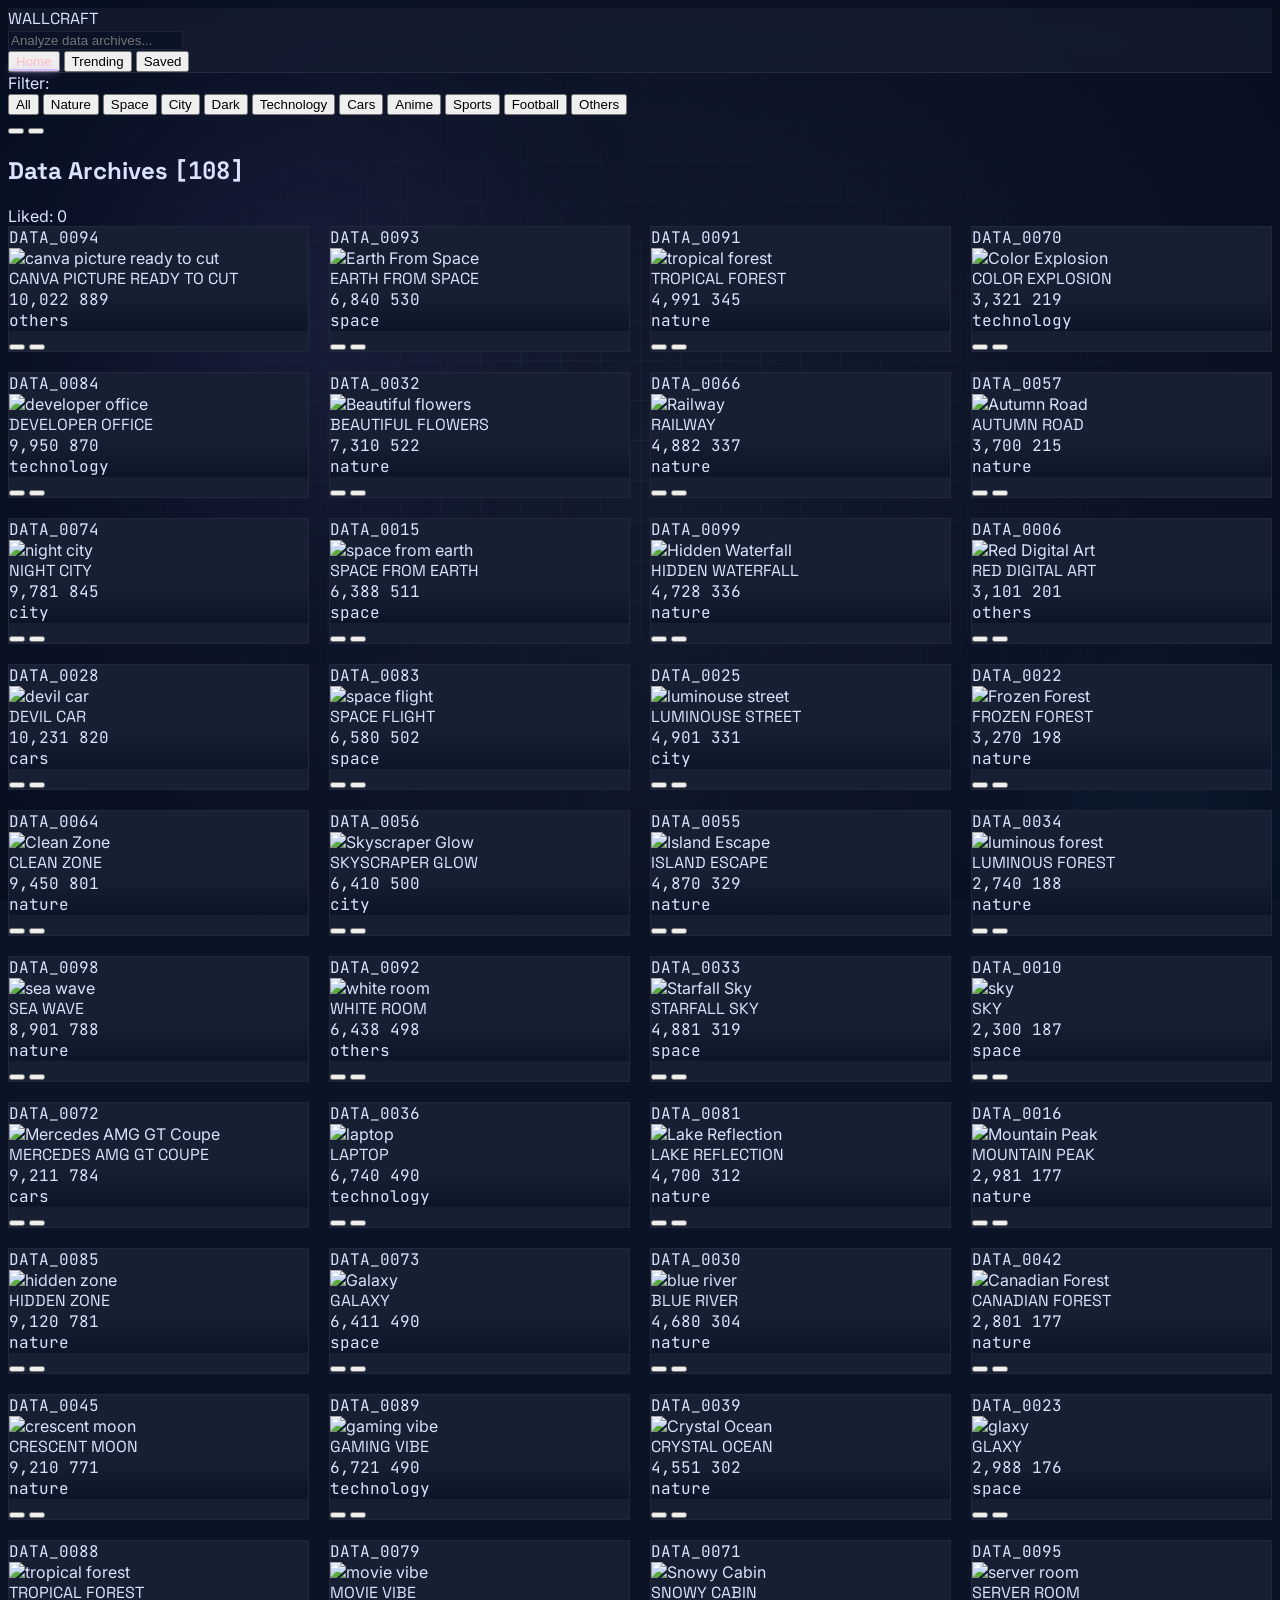
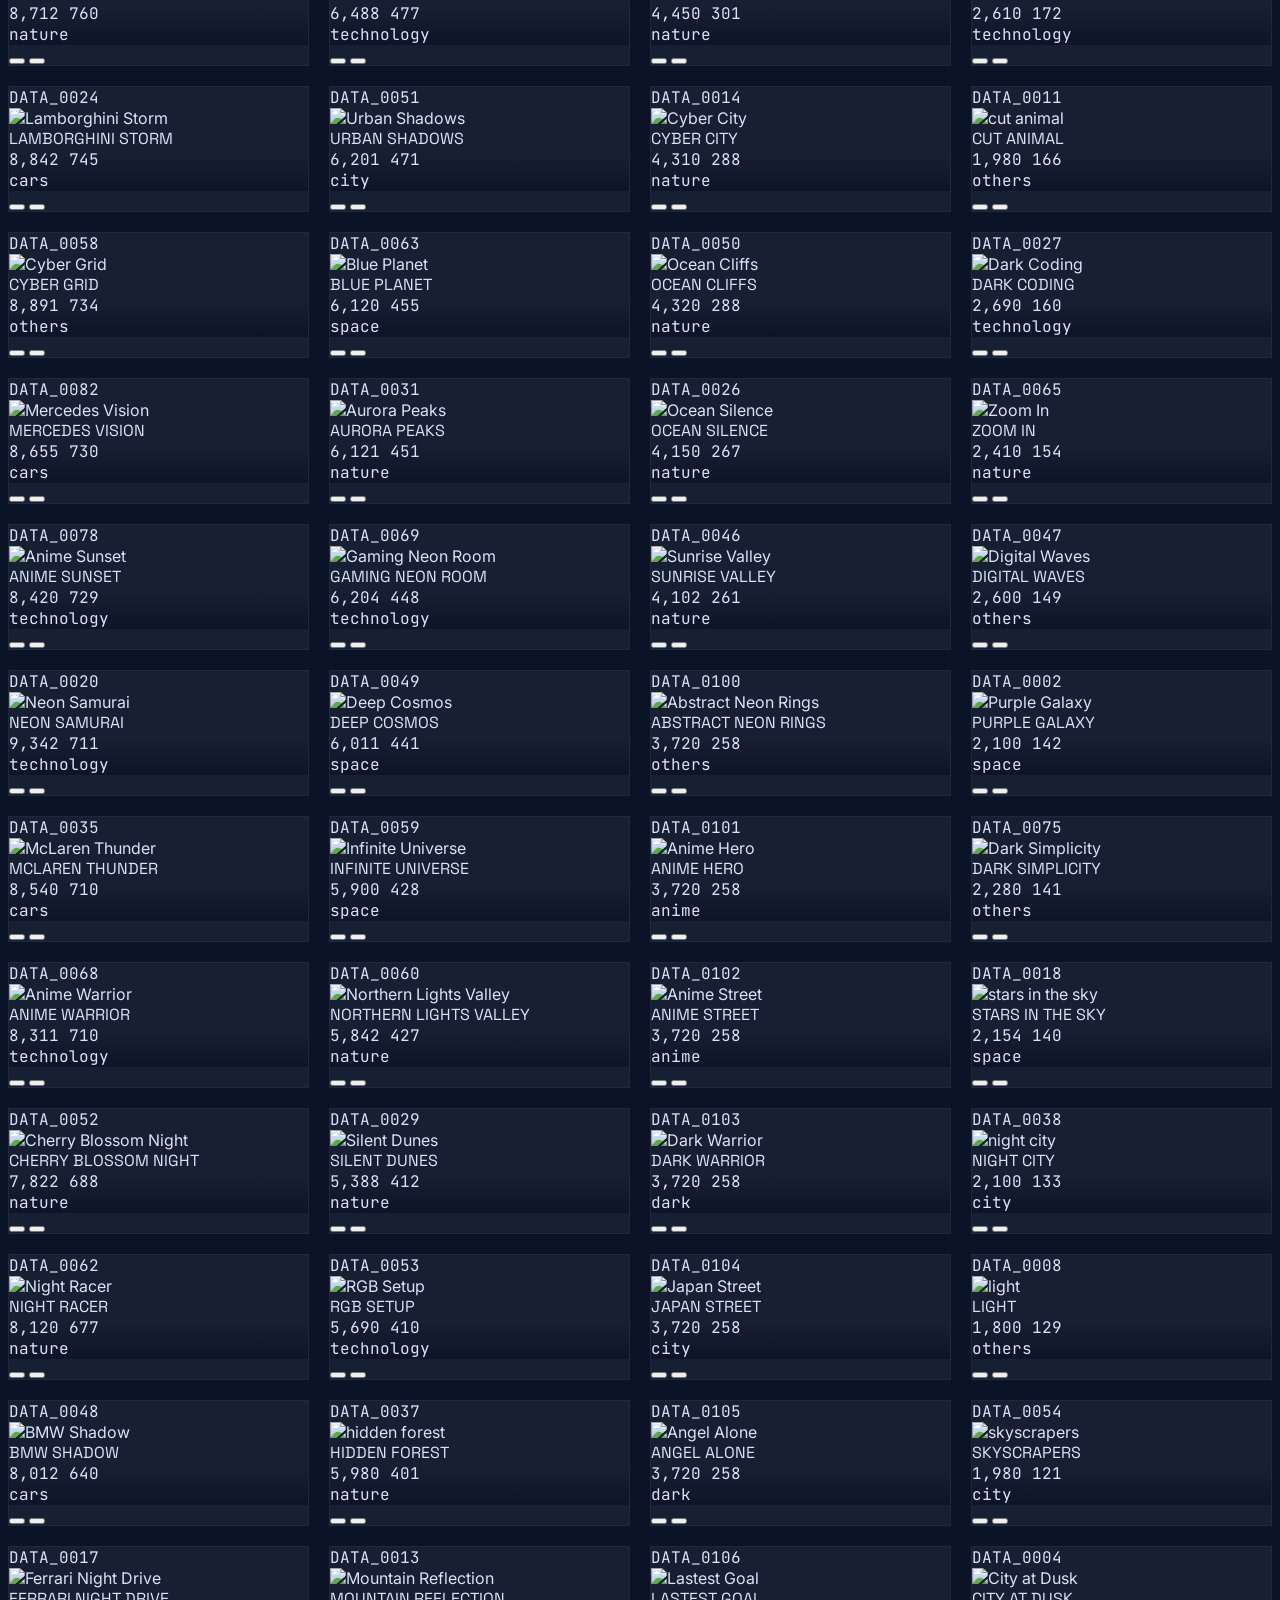
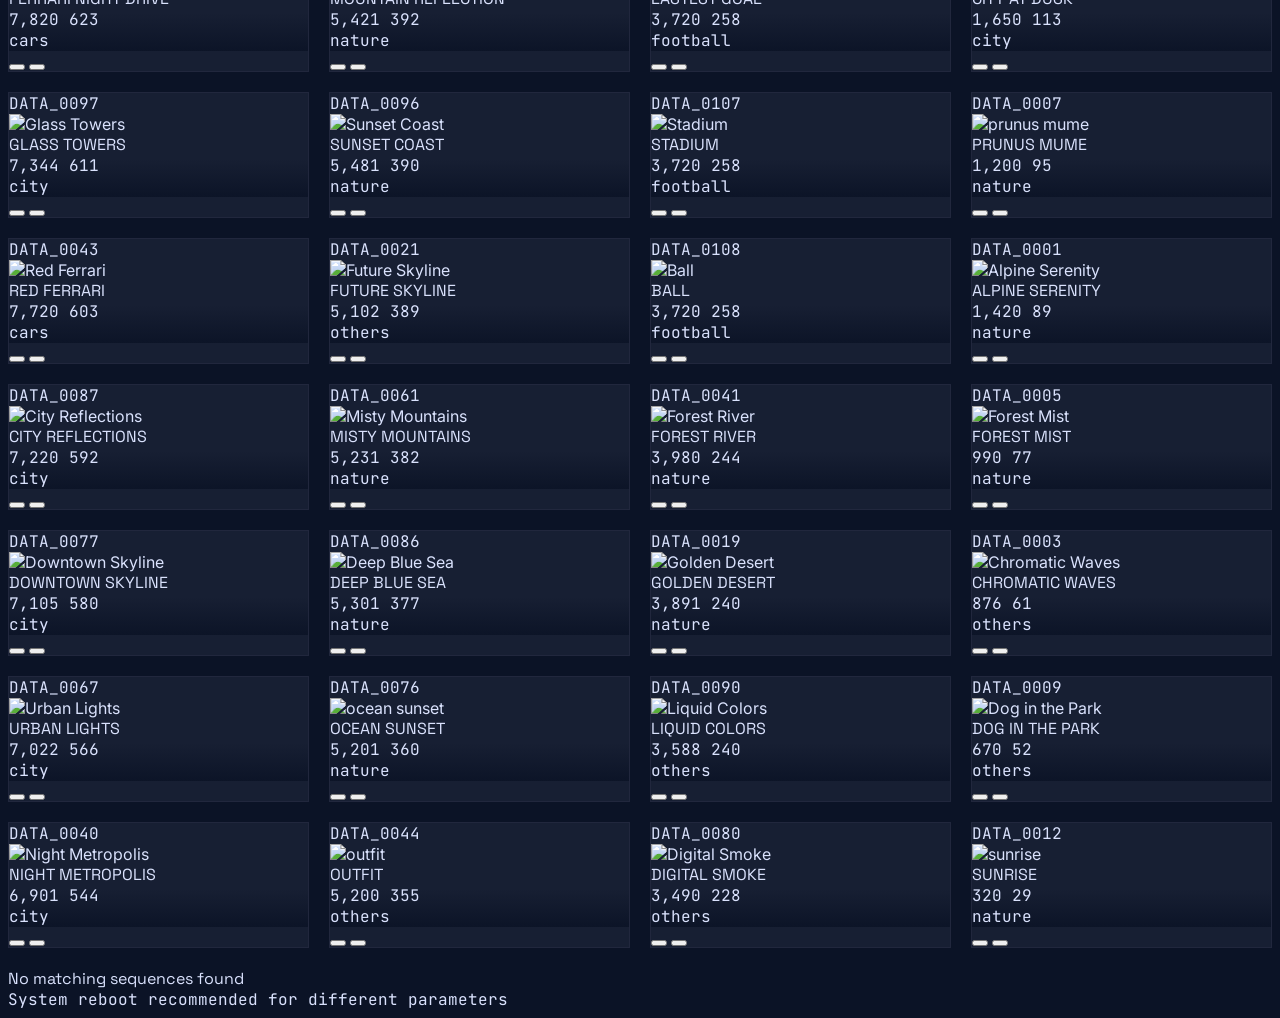
==== index.html @ a8ac0c35 "Rename code.html to index.html" ====
<!DOCTYPE html>

<html class="dark" lang="en"><head>
<meta charset="utf-8"/>
<meta content="width=device-width, initial-scale=1.0" name="viewport"/>
<script src="https://cdn.tailwindcss.com?plugins=forms,container-queries"></script>
<link href="https://fonts.googleapis.com/css2?family=Space+Grotesk:wght@300;400;500;600;700&amp;family=Inter:wght@300;400;500;600&amp;family=JetBrains+Mono:wght@400;500&amp;display=swap" rel="stylesheet"/>
<link href="https://cdn.boxicons.com/2.1.4/css/boxicons.min.css" rel="stylesheet"/>
<link href="https://cdn.jsdelivr.net/npm/tabler-icons@1.35.0/iconfont/tabler-icons.min.css" rel="stylesheet"/>

<!-- Basic Icons -->
<link href="https://cdn.boxicons.com/3.0.8/fonts/basic/boxicons.min.css" rel="stylesheet">
<!-- Filled Icons -->
<link href="https://cdn.boxicons.com/3.0.8/fonts/filled/boxicons-filled.min.css" rel="stylesheet">
<!-- Brand Icons -->
<link href="https://cdn.boxicons.com/3.0.8/fonts/brands/boxicons-brands.min.css" rel="stylesheet">

<link rel="stylesheet" href="code.css">

<script id="tailwind-config">
    tailwind.config = {
      darkMode: "class",
      theme: {
        extend: {
          "colors": {
            "secondary-fixed-dim": "#4cd7f6",
            "surface-container-highest": "#2d3449",
            "error-container": "#93000a",
            "on-tertiary-fixed": "#191c1e",
            "inverse-surface": "#dae2fd",
            "on-primary-fixed": "#23005c",
            "inverse-on-surface": "#283044",
            "surface-container-low": "#131b2e",
            "on-error-container": "#ffdad6",
            "on-tertiary-container": "#272a2c",
            "on-secondary-fixed": "#001f26",
            "on-background": "#dae2fd",
            "tertiary": "#c4c7c9",
            "on-secondary": "#003640",
            "outline-variant": "#494454",
            "on-surface-variant": "#cbc3d7",
            "on-surface": "#dae2fd",
            "tertiary-fixed": "#e0e3e5",
            "on-primary-fixed-variant": "#5516be",
            "primary": "#d0bcff",
            "secondary-fixed": "#acedff",
            "primary-fixed-dim": "#d0bcff",
            "surface-container-high": "#222a3d",
            "secondary": "#4cd7f6",
            "on-tertiary": "#2d3133",
            "on-primary": "#3c0091",
            "on-primary-container": "#340080",
            "outline": "#958ea0",
            "error": "#ffb4ab",
            "primary-fixed": "#e9ddff",
            "surface": "#0b1326",
            "on-secondary-fixed-variant": "#004e5c",
            "surface-bright": "#31394d",
            "surface-variant": "#2d3449",
            "surface-tint": "#d0bcff",
            "surface-container": "#171f33",
            "on-tertiary-fixed-variant": "#444749",
            "tertiary-fixed-dim": "#c4c7c9",
            "on-secondary-container": "#00424e",
            "primary-container": "#a078ff",
            "secondary-container": "#03b5d3",
            "surface-container-lowest": "#060e20",
            "background": "#0b1326",
            "on-error": "#690005",
            "inverse-primary": "#6d3bd7",
            "surface-dim": "#0b1326",
            "tertiary-container": "#8e9193"
          },
          "borderRadius": {
            "DEFAULT": "0.125rem",
            "lg": "0.25rem",
            "xl": "0.5rem",
            "full": "0.75rem"
          },
          "fontFamily": {
            "body-md": ["Inter"],
            "headline-lg": ["Space Grotesk"],
            "data-code": ["JetBrains Mono"],
            "label-mono": ["JetBrains Mono"],
            "display-lg": ["Space Grotesk"]
          }
        },
      },
    }
  </script>
</head>
<body class="scroll-custom">
<div class="cyber-bg">
<div class="grid-overlay"></div>
<div class="blob"></div>
<div class="blob blob-2"></div>
</div>
<header class="glass sticky top-0 z-50 px-6 md:px-12 h-20 flex items-center justify-between">
<div class="flex items-center gap-8 w-full max-w-7xl mx-auto">
<div class="logo font-heading text-2xl font-bold tracking-tighter flex items-center gap-2">
<span class="bg-clip-text text-transparent bg-gradient-to-r from-primary to-secondary-fixed-dim">WALLCRAFT</span>
</div>
<div class="hidden md:flex flex-1 max-w-xl relative group">
<i class="ti ti-search absolute left-4 top-1/2 -translate-y-1/2 text-outline-variant group-focus-within:text-secondary transition-colors"></i>
<input class="w-full pl-12 pr-4 py-2.5 rounded-full text-sm font-body-md outline-none transition-all" id="searchInput" oninput="filterGallery()" placeholder="Analyze data archives..." type="text"/>
</div>

<div class="max-w-7xl mx-auto px-6 md:px-12 flex gap-8">
<button class="nav-tab active py-4 text-sm font-label-mono uppercase tracking-widest flex items-center gap-2" onclick="switchTab(this,'all')">
<i class="ti ti-apps"></i> Home
    </button>
<button class="nav-tab py-4 text-sm font-label-mono uppercase tracking-widest flex items-center gap-2 text-outline" onclick="switchTab(this,'trending')">
<i class="ti ti-chart-arrows"></i> Trending
    </button>
<button class="nav-tab py-4 text-sm font-label-mono uppercase tracking-widest flex items-center gap-2 text-outline" onclick="switchTab(this,'liked')">
<i class="bxf bx-heart"></i> Saved 
    </button>
<button class="nav-tab py-4 text-sm font-label-mono uppercase tracking-widest flex items-center gap-2 text-outline" onclick="switchTab(this,'mine')" style="display: none;">
<i class="ti ti-user-circle"></i> User.Data
    </button>
</div>

<div class="flex items-center gap-4 ml-auto" style="display: none;">
<button class="btn-cyber text-white px-6 py-2.5 rounded-full text-sm font-medium flex items-center gap-2" onclick="openUpload()">
<i class="ti ti-plus" ></i> UPLOAD
      </button>
</div>
</div>

</header>

<main class="max-w-7xl mx-auto px-6 md:px-12 py-8 relative z-10">
<div class="flex flex-wrap items-center justify-between gap-6 mb-10">
<div class="flex items-center gap-6 overflow-x-auto pb-2 scroll-custom">
<span class="text-xs font-label-mono text-outline uppercase tracking-widest">Filter:</span>
<div class="flex gap-2">
<button class="filter-btn active px-4 py-1.5 rounded-sm border border-outline-variant text-xs font-label-mono uppercase hover:border-secondary hover:text-secondary transition-all" onclick="setFilter(this,'all')">All</button>
<button class="filter-btn px-4 py-1.5 rounded-sm border border-outline-variant text-xs font-label-mono uppercase hover:border-secondary hover:text-secondary transition-all" onclick="setFilter(this,'nature')">Nature</button>
<button class="filter-btn px-4 py-1.5 rounded-sm border border-outline-variant text-xs font-label-mono uppercase hover:border-secondary hover:text-secondary transition-all" onclick="setFilter(this,'space')">Space</button>
<button class="filter-btn px-4 py-1.5 rounded-sm border border-outline-variant text-xs font-label-mono uppercase hover:border-secondary hover:text-secondary transition-all" onclick="setFilter(this,'city')">City</button>
<button class="filter-btn px-4 py-1.5 rounded-sm border border-outline-variant text-xs font-label-mono uppercase hover:border-secondary hover:text-secondary transition-all" onclick="setFilter(this,'dark')">Dark</button>
<button class="filter-btn px-4 py-1.5 rounded-sm border border-outline-variant text-xs font-label-mono uppercase hover:border-secondary hover:text-secondary transition-all" onclick="setFilter(this,'technology')">Technology</button>
<button class="filter-btn px-4 py-1.5 rounded-sm border border-outline-variant text-xs font-label-mono uppercase hover:border-secondary hover:text-secondary transition-all" onclick="setFilter(this,'cars')">Cars</button>
<button class="filter-btn px-4 py-1.5 rounded-sm border border-outline-variant text-xs font-label-mono uppercase hover:border-secondary hover:text-secondary transition-all" onclick="setFilter(this,'anime')">Anime</button>
<button class="filter-btn px-4 py-1.5 rounded-sm border border-outline-variant text-xs font-label-mono uppercase hover:border-secondary hover:text-secondary transition-all" onclick="setFilter(this,'sports')">Sports</button>
<button class="filter-btn px-4 py-1.5 rounded-sm border border-outline-variant text-xs font-label-mono uppercase hover:border-secondary hover:text-secondary transition-all" onclick="setFilter(this,'football')">Football</button>
<button class="filter-btn px-4 py-1.5 rounded-sm border border-outline-variant text-xs font-label-mono uppercase hover:border-secondary hover:text-secondary transition-all" onclick="setFilter(this,'others')">Others</button>
</div>
</div>
<div class="flex items-center gap-4">
<div class="h-4 w-px bg-outline-variant/30"></div>
<div class="flex gap-1">
<button class="p-2 text-outline-variant hover:text-secondary" onclick="sortBy('newest')"><i class="ti ti-sort-descending"></i></button>
<button class="p-2 text-secondary" onclick="sortBy('popular')"><i class="ti ti-flame"></i></button>
</div>
</div>
</div>
<div class="flex items-center justify-between mb-8">
<h2 class="font-heading text-xl font-semibold tracking-tight text-on-surface">Data Archives <span class="text-secondary-container text-sm font-mono ml-2 opacity-50" id="totalCountDisplay">[0]</span></h2>
<div class="text-[10px] font-label-mono text-outline-variant uppercase tracking-widest flex gap-4">
<span>Liked: <span id="likedCount">0</span></span>
<span style="display: none;">Session: <span id="uploadCount">0</span></span>
</div>
</div>
<div class="gallery" id="gallery"></div>
<div class="hidden py-20 text-center" id="emptyState">
<div class="text-secondary opacity-30 text-6xl mb-4"><i class="ti ti-binary"></i></div>
<div class="font-heading text-xl mb-2">No matching sequences found</div>
<div class="text-sm text-outline-variant font-mono">System reboot recommended for different parameters</div>
</div>
</main>
<script src="code.js"></script>
</body></html>
---- code.css ----
body {
      background-color: #0b1326;
      color: #dae2fd;
      font-family: 'Inter', sans-serif;
      min-height: 100vh;
      overflow-x: hidden;
    }

    .cyber-bg {
      position: fixed;
      inset: 0;
      z-index: -1;
      background: radial-gradient(circle at 50% 50%, #131b2e 0%, #060e20 100%);
      overflow: hidden;
    }

    .grid-overlay {
      position: absolute;
      inset: 0;
      background-image: 
        linear-gradient(to right, rgba(76, 215, 246, 0.05) 1px, transparent 1px),
        linear-gradient(to bottom, rgba(76, 215, 246, 0.05) 1px, transparent 1px);
      background-size: 40px 40px;
      mask-image: radial-gradient(ellipse at center, black, transparent 80%);
      animation: gridMove 20s linear infinite;
    }

    @keyframes gridMove {
      0% { background-position: 0 0; }
      100% { background-position: 40px 40px; }
    }

    .blob {
      position: absolute;
      width: 600px;
      height: 600px;
      background: radial-gradient(circle, rgba(160, 120, 255, 0.1) 0%, transparent 70%);
      border-radius: 50%;
      filter: blur(80px);
      animation: float 25s infinite alternate ease-in-out;
    }

    .blob-2 {
      width: 400px;
      height: 400px;
      background: radial-gradient(circle, rgba(76, 215, 246, 0.08) 0%, transparent 70%);
      bottom: -100px;
      right: -100px;
      animation-delay: -5s;
    }

    @keyframes float {
      0% { transform: translate(0, 0) scale(1); }
      100% { transform: translate(100px, 50px) scale(1.1); }
    }

    .glass {
      background: rgba(23, 31, 51, 0.7);
      backdrop-filter: blur(12px);
      border-bottom: 1px solid rgba(208, 188, 255, 0.1);
    }

    .glass-border {
      border: 1px solid rgba(208, 188, 255, 0.1);
      box-shadow: 0 0 15px rgba(0, 0, 0, 0.2);
    }

    .font-heading { font-family: 'Space Grotesk', sans-serif; }
    .font-mono { font-family: 'JetBrains Mono', monospace; }

    .nav-tab {
      position: relative;
      transition: all 0.3s;
    }
    .nav-tab.active {
      color: #ffbcbc;
    }
    .nav-tab.active::after {
      content: '';
      position: absolute;
      bottom: -1px;
      left: 0;
      width: 100%;
      height: 2px;
      background: #d0bcff;
      box-shadow: 0 0 8px #d0bcff;
    }

    .card-corner {
      position: absolute;
      width: 8px;
      height: 8px;
      border-color: #4cd7f6;
      opacity: 0.6;
    }
    .corner-tl { top: 0; left: 0; border-top-width: 1px; border-left-width: 1px; }
    .corner-tr { top: 0; right: 0; border-top-width: 1px; border-right-width: 1px; }
    .corner-bl { bottom: 0; left: 0; border-bottom-width: 1px; border-left-width: 1px; }
    .corner-br { bottom: 0; right: 0; border-bottom-width: 1px; border-right-width: 1px; }

    .btn-cyber {
      background: linear-gradient(135deg, #a078ff 0%, #6d3bd7 100%);
      transition: all 0.3s cubic-bezier(0.4, 0, 0.2, 1);
      box-shadow: 0 0 10px rgba(160, 120, 255, 0.3);
    }
    .btn-cyber:hover {
      box-shadow: 0 0 20px rgba(160, 120, 255, 0.6);
      transform: translateY(-1px);
    }

    .btn-outline-cyber {
      border: 1px solid rgba(76, 215, 246, 0.3);
      color: #4cd7f6;
      transition: all 0.3s;
    }
    .btn-outline-cyber:hover {
      background: rgba(76, 215, 246, 0.05);
      border-color: #4cd7f6;
      box-shadow: 0 0 10px rgba(76, 215, 246, 0.2);
    }

    .gallery {
      columns: 4;
      column-gap: 20px;
    }
    @media (max-width: 1024px) { .gallery { columns: 3; } }
    @media (max-width: 768px) { .gallery { columns: 2; } }
    @media (max-width: 480px) { .gallery { columns: 1; } }

    .wall-card {
      break-inside: avoid;
      margin-bottom: 20px;
      position: relative;
      background: #171f33;
      border: 1px solid rgba(208, 188, 255, 0.05);
      overflow: hidden;
      transition: transform 0.4s cubic-bezier(0.175, 0.885, 0.32, 1.275);
    }
    .wall-card:hover {
      transform: scale(1.02) translateY(-5px);
      border-color: rgba(76, 215, 246, 0.4);
      z-index: 10;
    }

    .card-overlay {
      background: linear-gradient(to top, rgba(11, 19, 38, 0.9) 0%, transparent 60%);
    }

    .toast {
      background: rgba(23, 31, 51, 0.9);
      border: 1px solid #4cd7f6;
      box-shadow: 0 0 20px rgba(76, 215, 246, 0.2);
    }

    input, select, textarea {
      background: #0b1326 !important;
      border: 1px solid rgba(208, 188, 255, 0.1) !important;
    }
    input:focus { border-color: #4cd7f6 !important; box-shadow: 0 0 0 1px rgba(76, 215, 246, 0.3) !important; }

    .ai-badge {
      background: linear-gradient(135deg, rgba(160, 120, 255, 0.15), rgba(76, 215, 246, 0.15));
      border: 1px solid rgba(160, 120, 255, 0.3);
      color: #acedff;
    }

    .scroll-custom::-webkit-scrollbar { width: 6px; }
    .scroll-custom::-webkit-scrollbar-track { background: #0b1326; }
    .scroll-custom::-webkit-scrollbar-thumb { background: #2d3449; border-radius: 10px; }
    .scroll-custom::-webkit-scrollbar-thumb:hover { background: #d0bcff; }
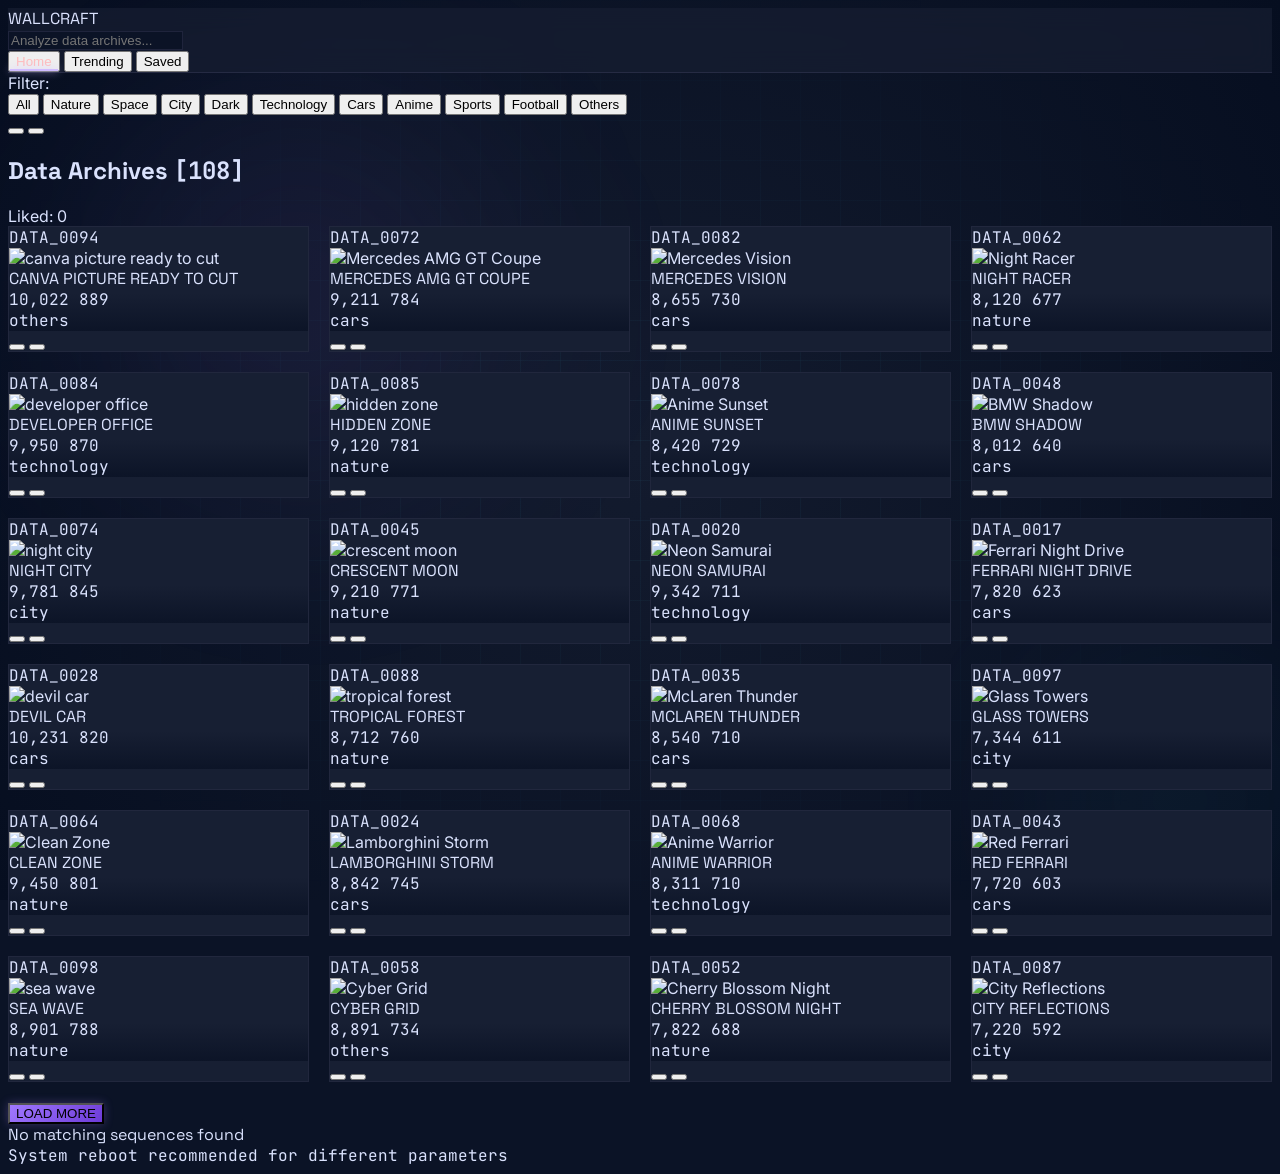
==== commit 638c0556: "Update index.html" ====
--- a/index.html
+++ b/index.html
@@ -163,6 +163,15 @@
 </div>
 </div>
 <div class="gallery" id="gallery"></div>
+<div class="flex justify-center mt-10">
+  <button 
+    id="loadMoreBtn"
+    onclick="loadMore()"
+    class="btn-cyber px-8 py-3 rounded-full text-sm font-bold tracking-wider"
+  >
+    LOAD MORE
+  </button>
+</div>
 <div class="hidden py-20 text-center" id="emptyState">
 <div class="text-secondary opacity-30 text-6xl mb-4"><i class="ti ti-binary"></i></div>
 <div class="font-heading text-xl mb-2">No matching sequences found</div>
--- a/code.css
+++ b/code.css
@@ -4,6 +4,9 @@
       font-family: 'Inter', sans-serif;
       min-height: 100vh;
       overflow-x: hidden;
+    }
+html {
+      scroll-behavior:smooth;
     }
 
     .cyber-bg {
@@ -167,4 +170,4 @@
     .scroll-custom::-webkit-scrollbar { width: 6px; }
     .scroll-custom::-webkit-scrollbar-track { background: #0b1326; }
     .scroll-custom::-webkit-scrollbar-thumb { background: #2d3449; border-radius: 10px; }
-    .scroll-custom::-webkit-scrollbar-thumb:hover { background: #d0bcff; }+    .scroll-custom::-webkit-scrollbar-thumb:hover { background: #d0bcff; }
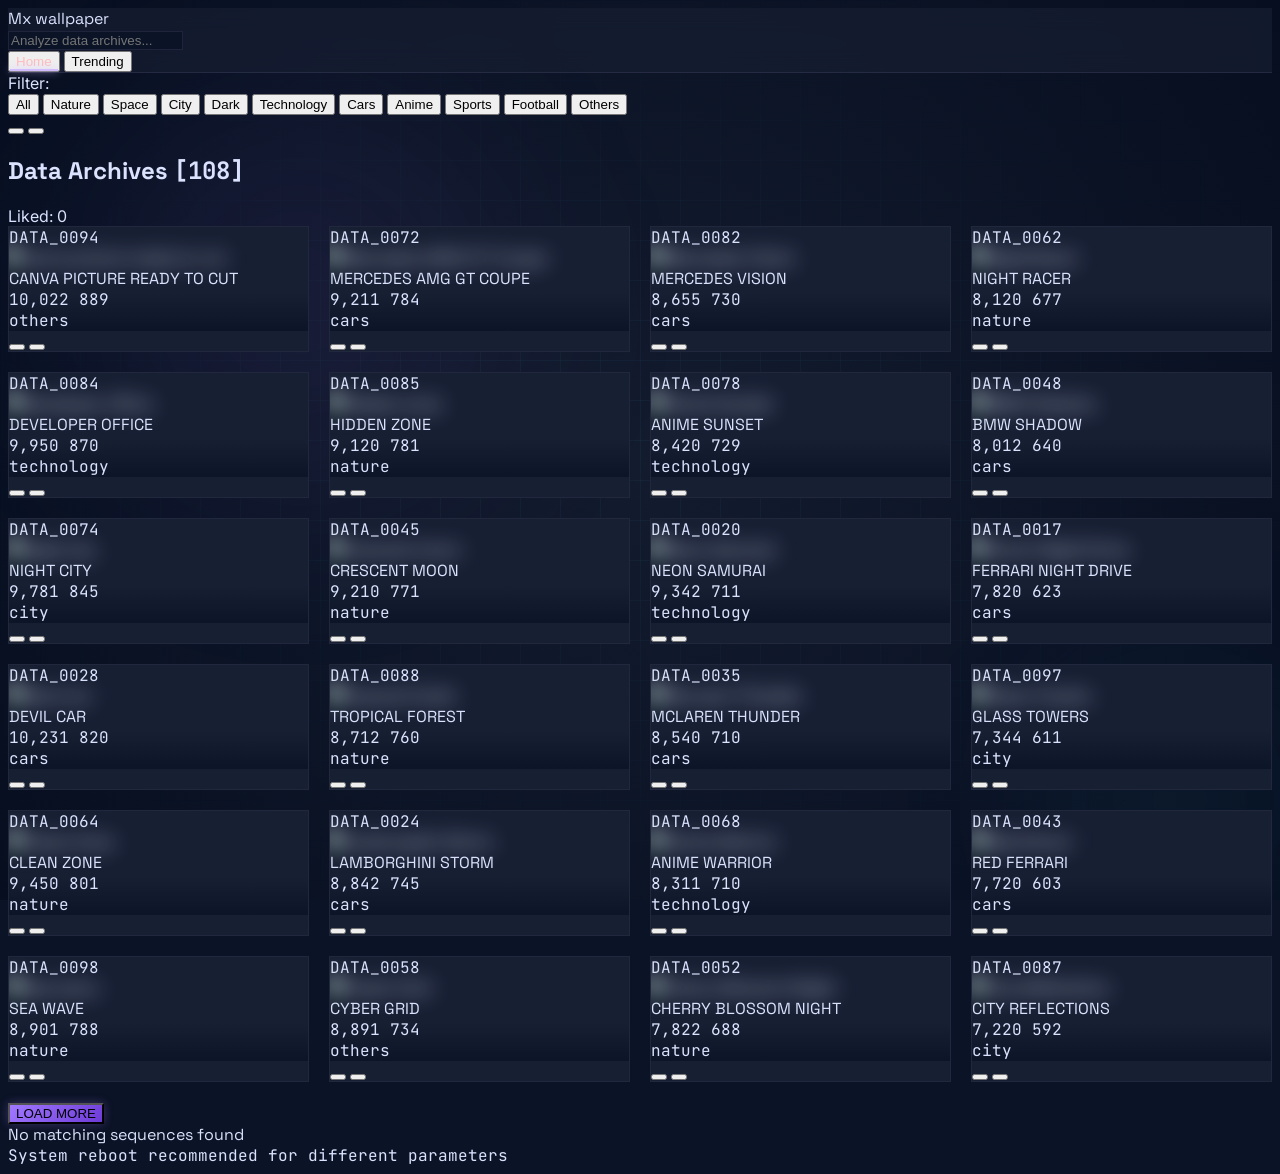
==== commit bf1839c1: "Update index.html" ====
--- a/index.html
+++ b/index.html
@@ -98,7 +98,7 @@
 <header class="glass sticky top-0 z-50 px-6 md:px-12 h-20 flex items-center justify-between">
 <div class="flex items-center gap-8 w-full max-w-7xl mx-auto">
 <div class="logo font-heading text-2xl font-bold tracking-tighter flex items-center gap-2">
-<span class="bg-clip-text text-transparent bg-gradient-to-r from-primary to-secondary-fixed-dim">WALLCRAFT</span>
+<span class="bg-clip-text text-transparent bg-gradient-to-r from-primary to-secondary-fixed-dim">Mx wallpaper </span>
 </div>
 <div class="hidden md:flex flex-1 max-w-xl relative group">
 <i class="ti ti-search absolute left-4 top-1/2 -translate-y-1/2 text-outline-variant group-focus-within:text-secondary transition-colors"></i>
@@ -112,18 +112,6 @@
 <button class="nav-tab py-4 text-sm font-label-mono uppercase tracking-widest flex items-center gap-2 text-outline" onclick="switchTab(this,'trending')">
 <i class="ti ti-chart-arrows"></i> Trending
     </button>
-<button class="nav-tab py-4 text-sm font-label-mono uppercase tracking-widest flex items-center gap-2 text-outline" onclick="switchTab(this,'liked')">
-<i class="bxf bx-heart"></i> Saved 
-    </button>
-<button class="nav-tab py-4 text-sm font-label-mono uppercase tracking-widest flex items-center gap-2 text-outline" onclick="switchTab(this,'mine')" style="display: none;">
-<i class="ti ti-user-circle"></i> User.Data
-    </button>
-</div>
-
-<div class="flex items-center gap-4 ml-auto" style="display: none;">
-<button class="btn-cyber text-white px-6 py-2.5 rounded-full text-sm font-medium flex items-center gap-2" onclick="openUpload()">
-<i class="ti ti-plus" ></i> UPLOAD
-      </button>
 </div>
 </div>
 
--- a/code.css
+++ b/code.css
@@ -5,8 +5,9 @@
       min-height: 100vh;
       overflow-x: hidden;
     }
-html {
-      scroll-behavior:smooth;
+
+    html {
+        scroll-behavior: smooth;
     }
 
     .cyber-bg {
@@ -144,6 +145,16 @@
       border-color: rgba(76, 215, 246, 0.4);
       z-index: 10;
     }
+    .wall-card img {
+      filter: blur(10px);
+      transform: scale(1.05);
+      transition: 0.4s;
+    }
+    
+    .wall-card img.loaded {
+      filter: blur(0);
+      transform: scale(1);
+    }
 
     .card-overlay {
       background: linear-gradient(to top, rgba(11, 19, 38, 0.9) 0%, transparent 60%);
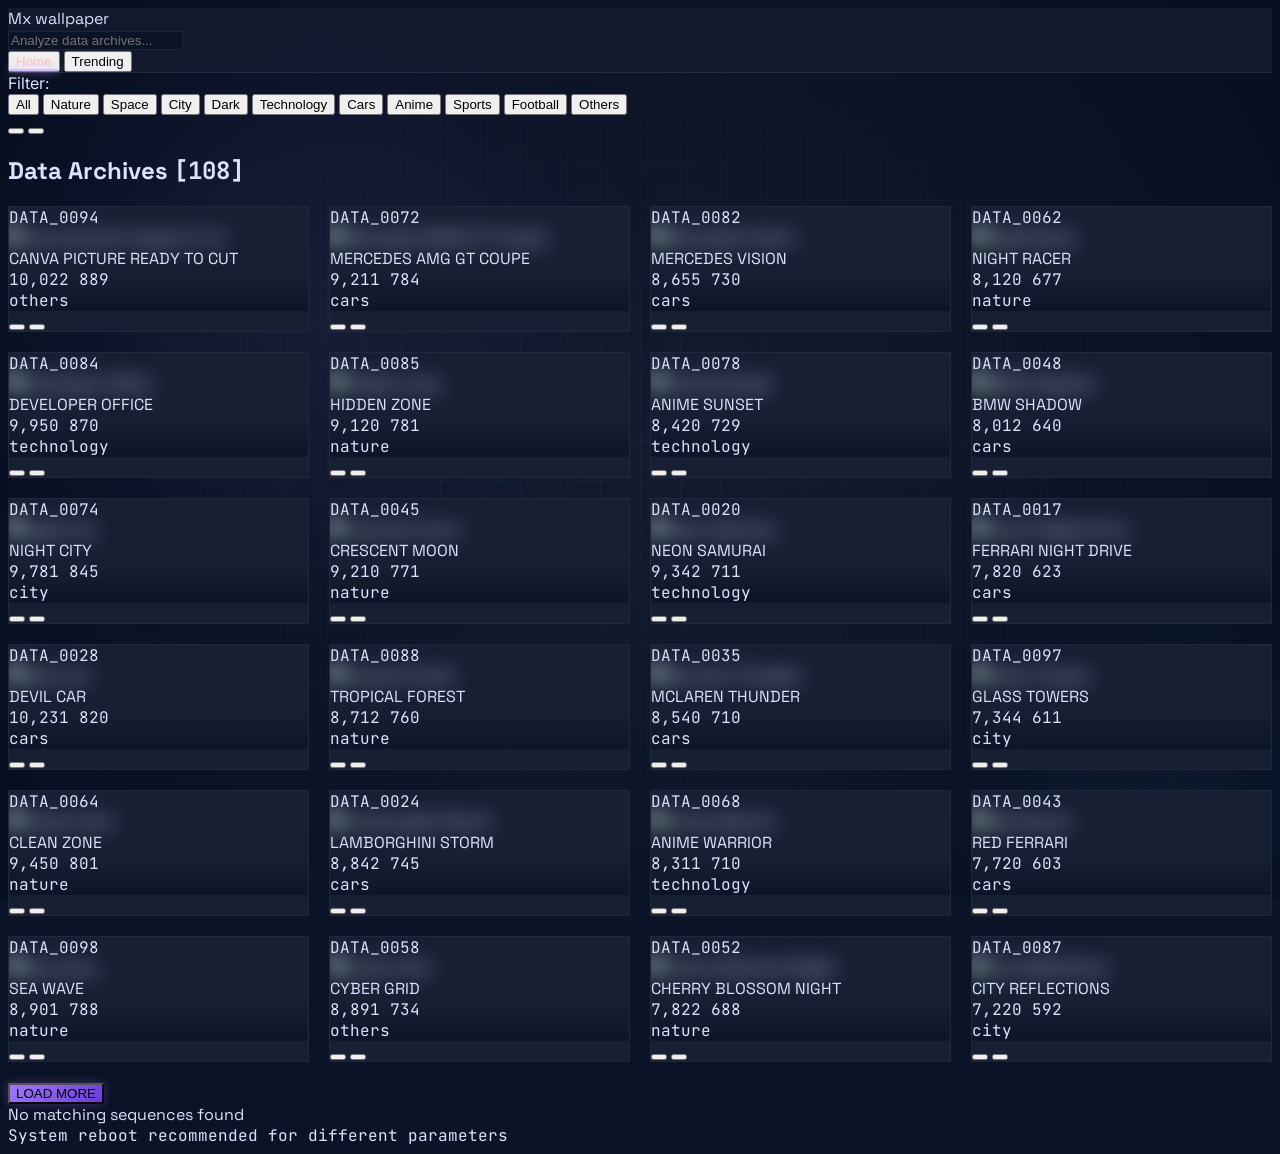
==== commit d741e375: "Update index.html" ====
--- a/index.html
+++ b/index.html
@@ -146,7 +146,6 @@
 <div class="flex items-center justify-between mb-8">
 <h2 class="font-heading text-xl font-semibold tracking-tight text-on-surface">Data Archives <span class="text-secondary-container text-sm font-mono ml-2 opacity-50" id="totalCountDisplay">[0]</span></h2>
 <div class="text-[10px] font-label-mono text-outline-variant uppercase tracking-widest flex gap-4">
-<span>Liked: <span id="likedCount">0</span></span>
 <span style="display: none;">Session: <span id="uploadCount">0</span></span>
 </div>
 </div>
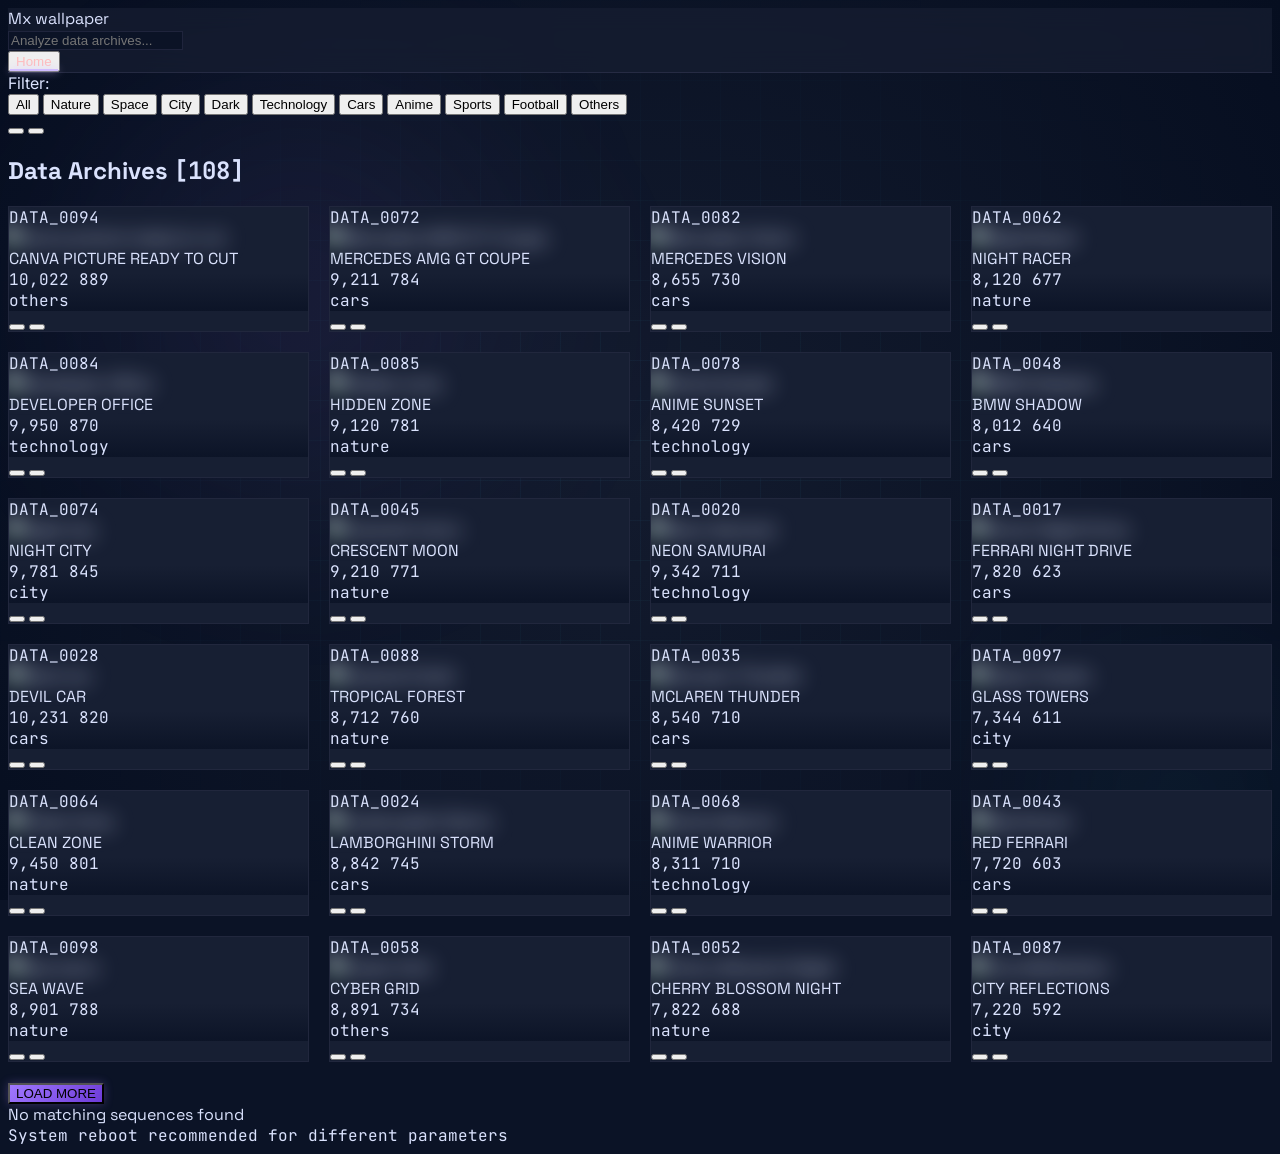
==== commit f94d773f: "Update index.html" ====
--- a/index.html
+++ b/index.html
@@ -109,9 +109,6 @@
 <button class="nav-tab active py-4 text-sm font-label-mono uppercase tracking-widest flex items-center gap-2" onclick="switchTab(this,'all')">
 <i class="ti ti-apps"></i> Home
     </button>
-<button class="nav-tab py-4 text-sm font-label-mono uppercase tracking-widest flex items-center gap-2 text-outline" onclick="switchTab(this,'trending')">
-<i class="ti ti-chart-arrows"></i> Trending
-    </button>
 </div>
 </div>
 
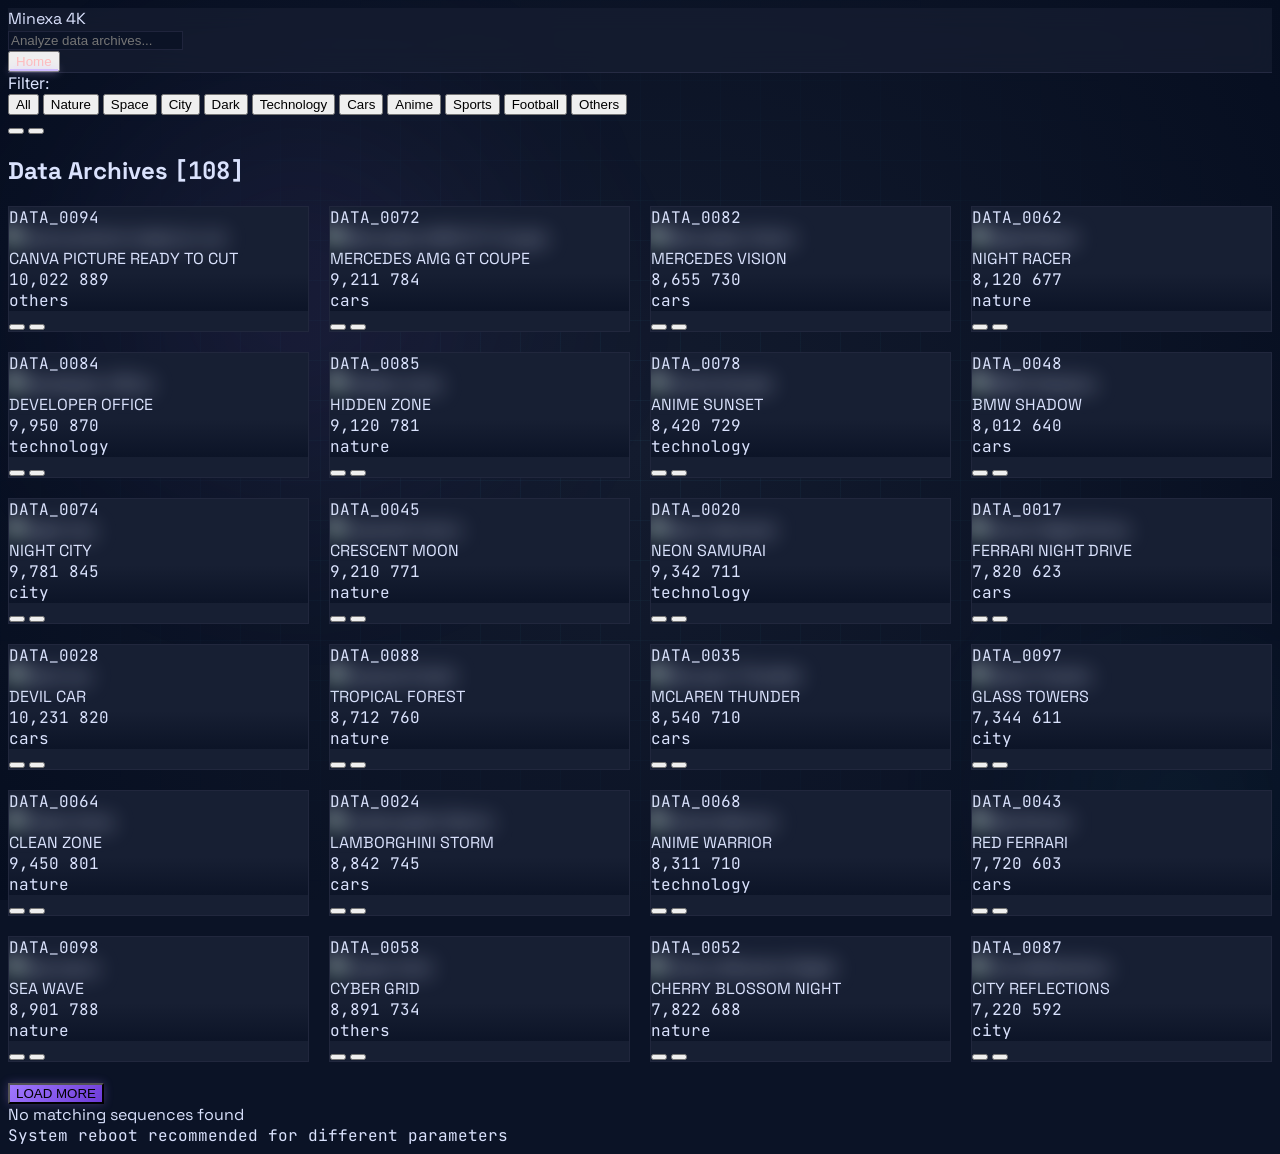
==== commit 997d336d: "Update index.html" ====
--- a/index.html
+++ b/index.html
@@ -4,6 +4,7 @@
 <meta charset="utf-8"/>
 <meta content="width=device-width, initial-scale=1.0" name="viewport"/>
 <script src="https://cdn.tailwindcss.com?plugins=forms,container-queries"></script>
+<link rel="icon" type="image/png" href="image.png">
 <link href="https://fonts.googleapis.com/css2?family=Space+Grotesk:wght@300;400;500;600;700&amp;family=Inter:wght@300;400;500;600&amp;family=JetBrains+Mono:wght@400;500&amp;display=swap" rel="stylesheet"/>
 <link href="https://cdn.boxicons.com/2.1.4/css/boxicons.min.css" rel="stylesheet"/>
 <link href="https://cdn.jsdelivr.net/npm/tabler-icons@1.35.0/iconfont/tabler-icons.min.css" rel="stylesheet"/>
@@ -98,7 +99,7 @@
 <header class="glass sticky top-0 z-50 px-6 md:px-12 h-20 flex items-center justify-between">
 <div class="flex items-center gap-8 w-full max-w-7xl mx-auto">
 <div class="logo font-heading text-2xl font-bold tracking-tighter flex items-center gap-2">
-<span class="bg-clip-text text-transparent bg-gradient-to-r from-primary to-secondary-fixed-dim">Mx wallpaper </span>
+<span class="bg-clip-text text-transparent bg-gradient-to-r from-primary to-secondary-fixed-dim"> Minexa 4K </span>
 </div>
 <div class="hidden md:flex flex-1 max-w-xl relative group">
 <i class="ti ti-search absolute left-4 top-1/2 -translate-y-1/2 text-outline-variant group-focus-within:text-secondary transition-colors"></i>
